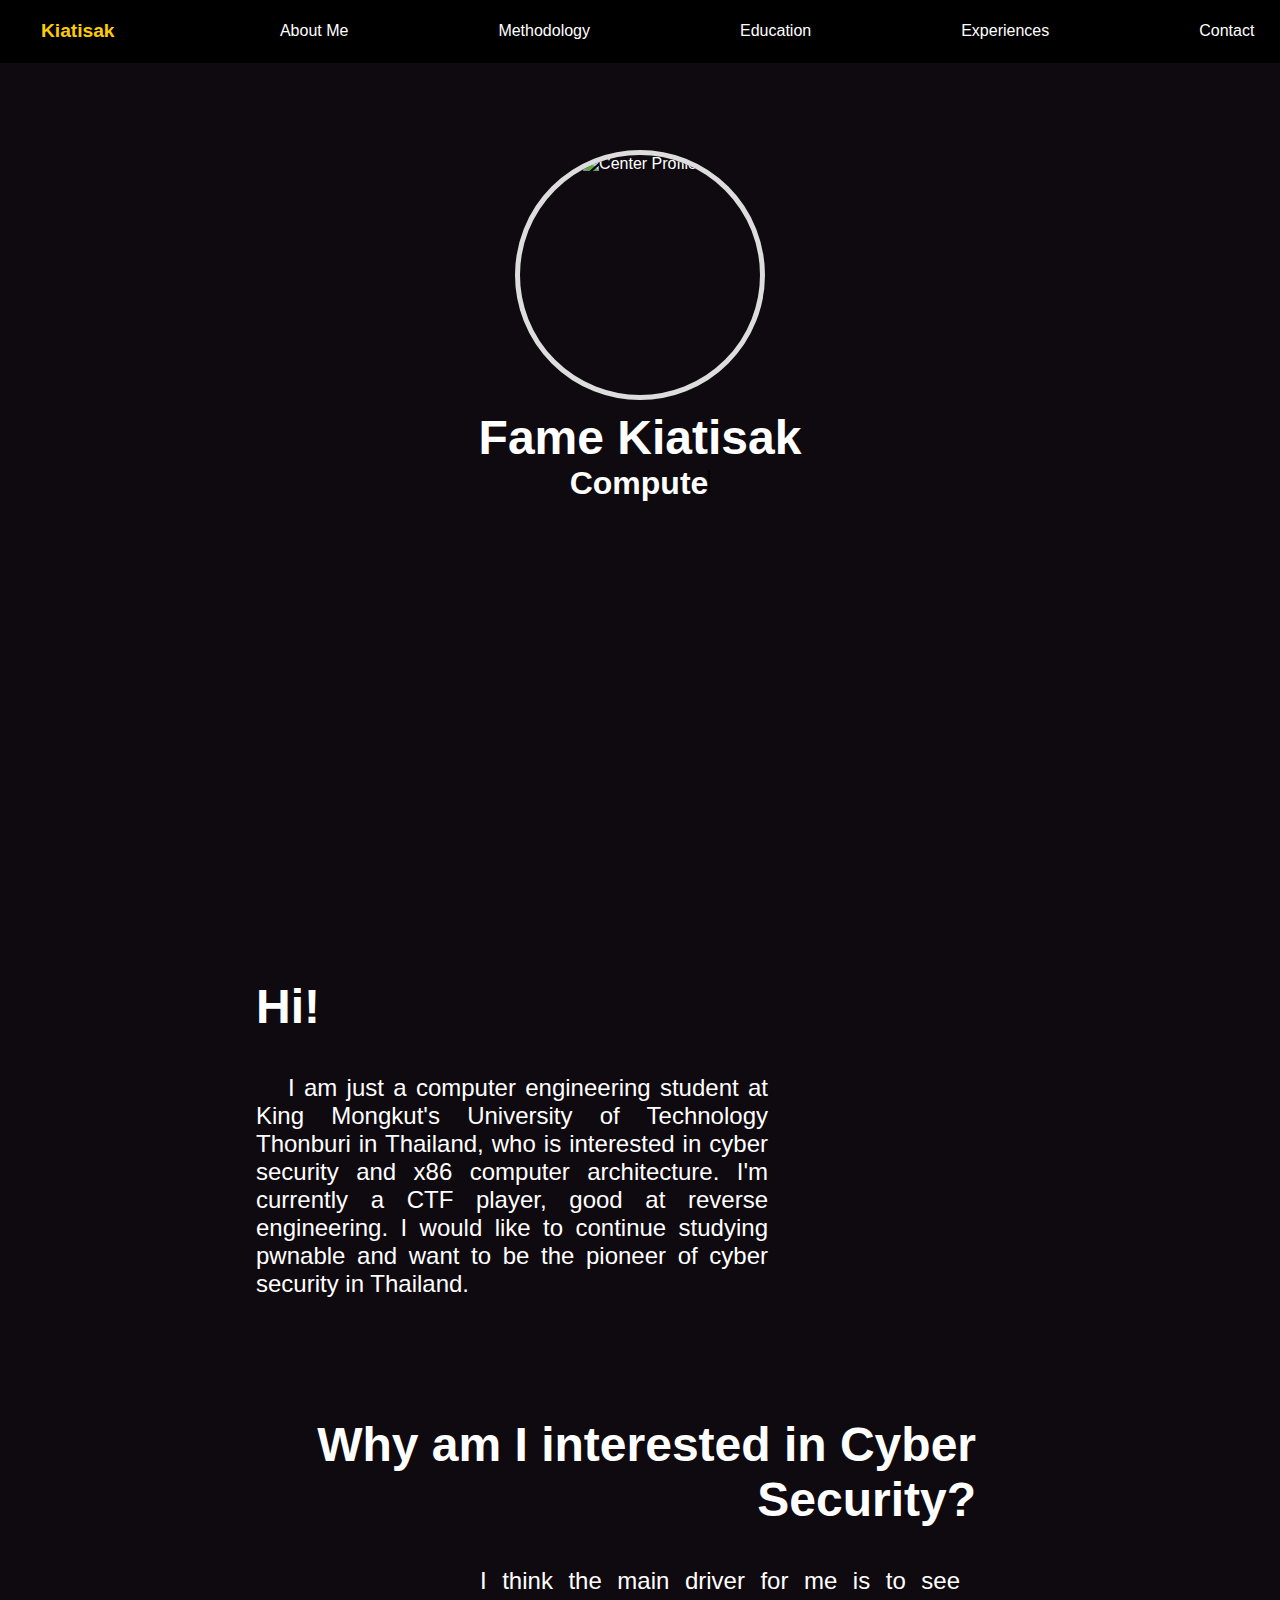
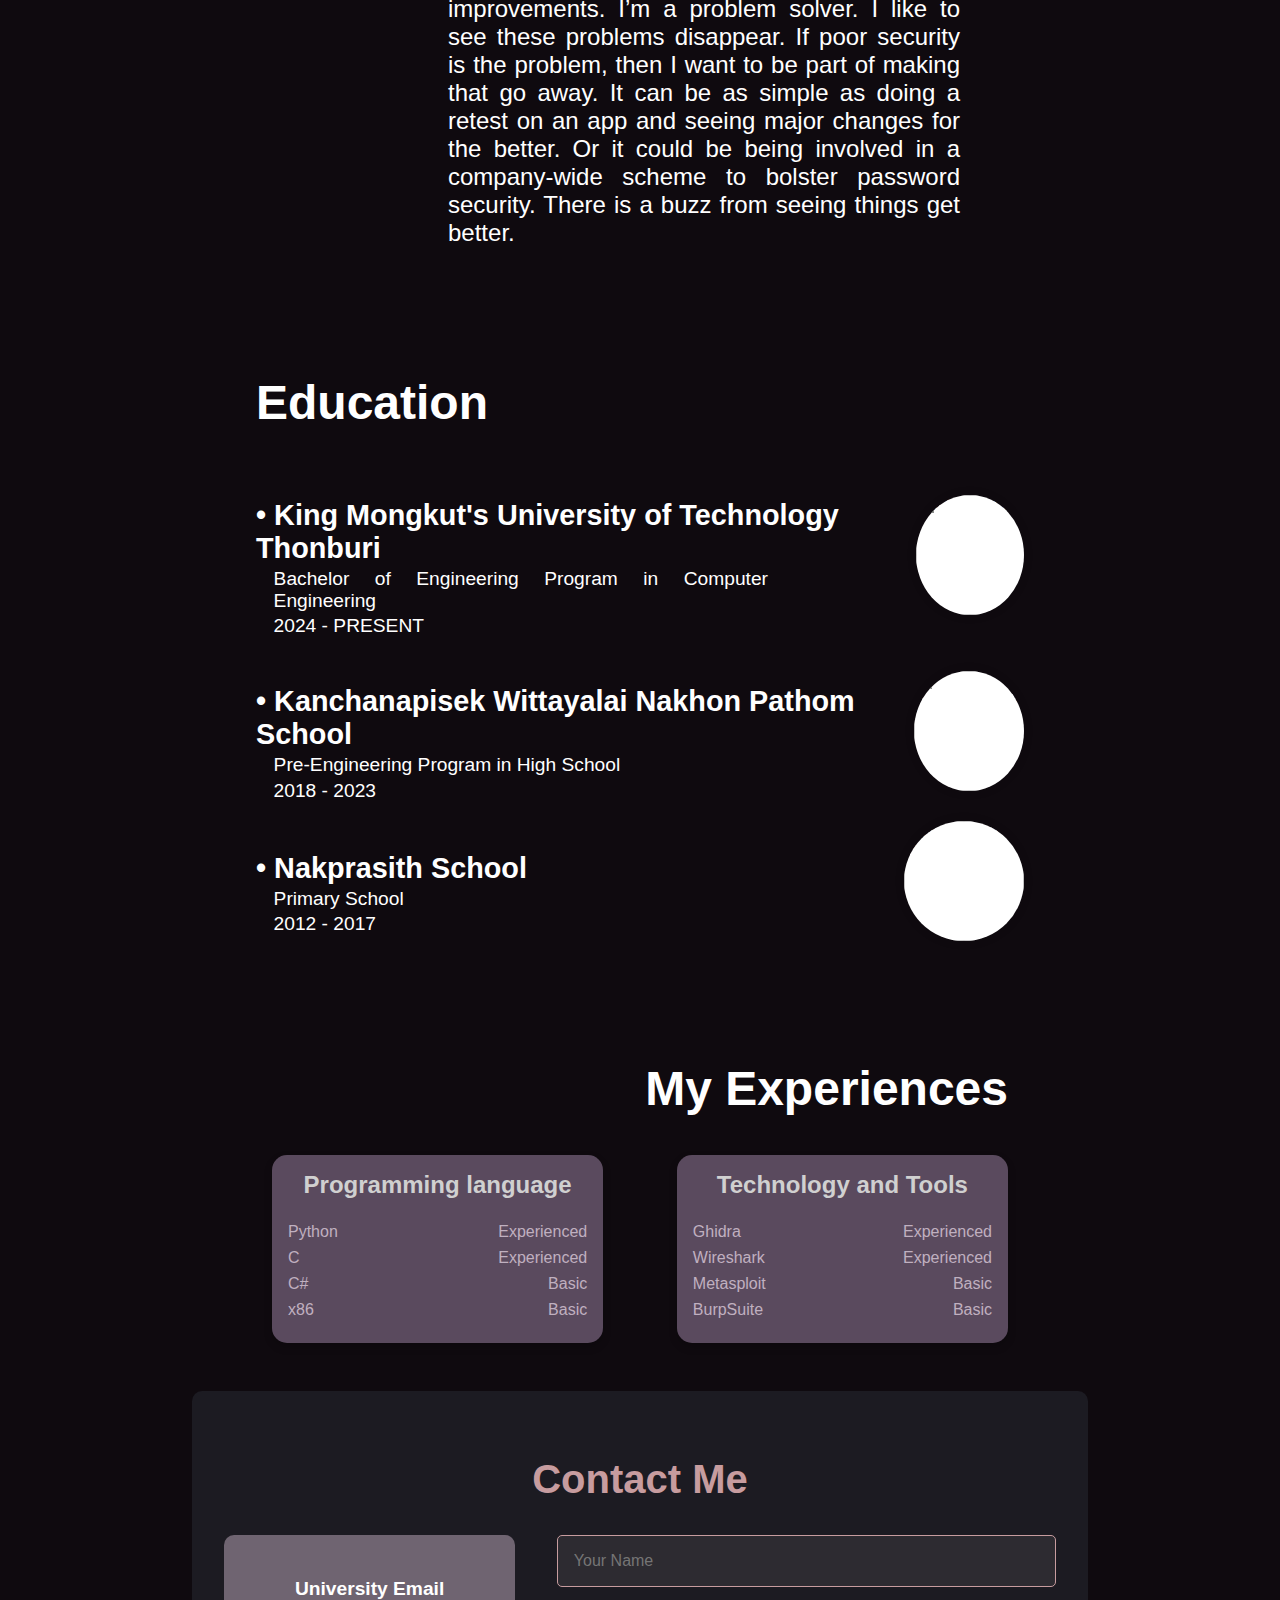
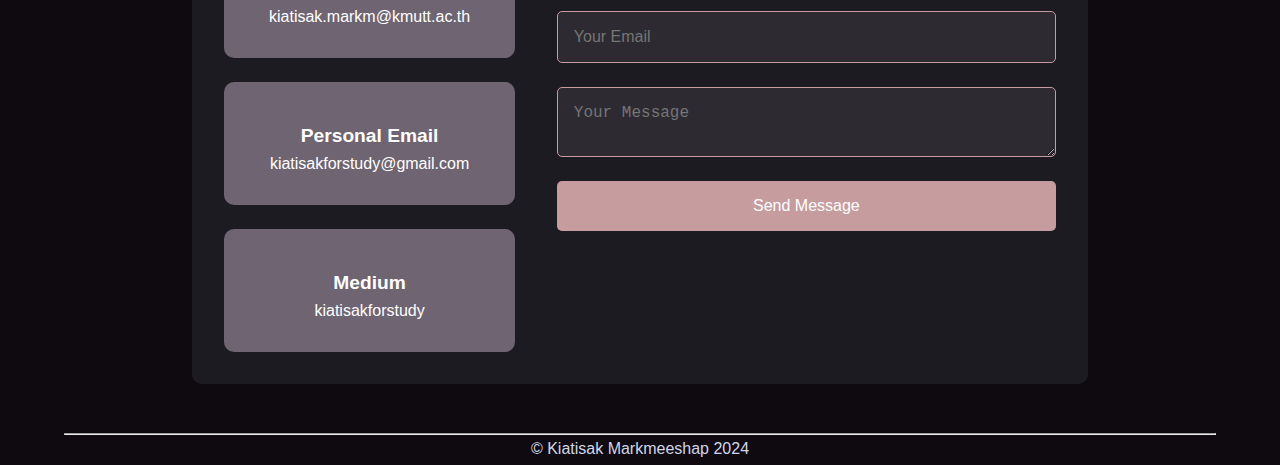
==== html.html @ 9ab9a5ba "Add files via upload" ====
<html lang="en">
<head>
    <meta charset="UTF-8">
    <meta name="viewport" content="width=device-width, initial-scale=1.0">
    <link href="style.css" rel="stylesheet">
    <title>Kiatisakk</title>
</head>

<body>
    <nav class="nav-contain">
        <a href="/html.html">
            <div class="nav-header">Kiatisak</div>
        </a>
        <a href="#about-me">About Me</a>
        <a href="#methodology">Methodology</a>
        <a href="#education">Education</a>
        <a href="#skills">Experiences</a>
        <a href="#contact">Contact</a>
    </nav>

    <div class="bg-image">
        <div class="content">
            <div class="center-image">
                <img src="src/cat.jpg" alt="Center Profile">
            </div>
            <h1 class="fame-center">Fame Kiatisak</h1>
            <h2 class="role-center"><span id="typed"></span><span class="cursor"></span></h2>
        </div>
    </div>

    <div class="about-me" id="about-me">
        <div class="about-me-header">
            <h2>Hi!</h2>
        </div>
        <div class="about-me-p">
            <p>I am just a computer engineering student at King Mongkut's University of Technology Thonburi in Thailand, who is interested in cyber security and x86 computer architecture. I'm currently a CTF player, good at reverse engineering. I would like to continue studying pwnable and want to be the pioneer of cyber security in Thailand.</p>
        </div>
    </div>

    <div class="methodology-para" id="methodology">
        <div class="methodology">
            <div class="methodology-header">
                <h2>Why am I interested in Cyber Security?</h2>
            </div>
            <div class="methodology-p">
                <p>I think the main driver for me is to see improvements. I’m a problem solver. I like to see these problems disappear. If poor security is the problem, then I want to be part of making that go away. It can be as simple as doing a retest on an app and seeing major changes for the better. Or it could be being involved in a company-wide scheme to bolster password security. There is a buzz from seeing things get better.</p>
            </div>
        </div>
    </div>

    <div class="edu" id="education">
        <div class="edu-header">
            <h2>Education</h2>
        </div>
        <div class="edu-p">
            <div class="edu-item">
                <div class="edu-p1">
                    <h3>• King Mongkut's University of Technology Thonburi</h3>
                    <p>Bachelor of Engineering Program in Computer Engineering</p>
                    <p>2024 - PRESENT</p>
                </div>
                <img class="edu-logo" src="src/logo1.png" alt="KMUTT Logo">
            </div>
            <div class="edu-item">
                <div class="edu-p2">
                    <h3>• Kanchanapisek Wittayalai Nakhon Pathom School</h3>
                    <p>Pre-Engineering Program in High School</p>
                    <p>2018 - 2023</p>
                </div>
                <img class="edu-logo" src="src/logo2.png" alt="Kanchanapisek School Logo">
            </div>
            <div class="edu-item">
                <div class="edu-p3">
                    <h3>• Nakprasith School</h3>
                    <p>Primary School</p>
                    <p>2012 - 2017</p>
                </div>
                <img class="edu-logo" src="src/logo3.png" alt="Nakprasith School Logo">
            </div>
        </div>
    </div>

    <div class="skill" id="skills">
        <h2>My Experiences</h2>
        <div class="skill-container">
            <div class="skill-category">
                <h3>Programming language</h3>
                <div class="skill-item">
                    <span>Python</span><span>Experienced</span>
                </div>
                <div class="skill-item">
                    <span>C</span><span>Experienced</span>
                </div>
                <div class="skill-item">
                    <span>C#</span><span>Basic</span>
                </div>
                <div class="skill-item">
                    <span>x86</span><span>Basic</span>
                </div>
            </div>
            <div class="skill-category">
                <h3>Technology and Tools</h3>
                <div class="skill-item">
                    <span>Ghidra</span><span>Experienced</span>
                </div>
                <div class="skill-item">
                    <span>Wireshark</span><span>Experienced</span>
                </div>
                <div class="skill-item">
                    <span>Metasploit</span><span>Basic</span>
                </div>
                <div class="skill-item">
                    <span>BurpSuite</span><span>Basic</span>
                </div>
            </div>
        </div>
    </div>

    <div class="contact" id="contact">
        <div class="contact-head">
            <h2>Contact Me</h2>
        </div>
        <div class="contact-container">
            <div class="contact-info">
                <div class="contact-item">
                    <i class="fa fa-envelope"></i>
                    <p>University Email</p>
                    <span><a href="mailto:kiatisak.markm@kmutt.ac.th">kiatisak.markm@kmutt.ac.th</a></span>
                </div>
                <div class="contact-item">
                    <i class="fa fa-messenger"></i>
                    <p>Personal Email</p>
                    <span><a href="mailto:kiatisakforstudy@gmail.com">kiatisakforstudy@gmail.com</a></span>
                </div>
                <div class="contact-item">
                    <i class="fa fa-linkedin"></i>
                    <p>Medium</p>
                    <span><a href="https://medium.com/@kiatisakforstudy" target="_blank">kiatisakforstudy</a></span>
                </div>
            </div>
            <div class="contact-form">
                <input type="text" id="name" placeholder="Your Name">
                <input type="email" id="email" placeholder="Your Email">
                <textarea id="message" class="ms" placeholder="Your Message"></textarea>
                <button onclick="sendEmail()">Send Message</button>
            </div>
        </div>
    </div>

    <footer class="footer-contain">
        <hr class="footer-line">
        <span class="footer-copyright">© Kiatisak Markmeeshap 2024</span>
    </footer>
    <script src="script.js"></script>
</body>
</html>
---- style.css ----
* {
    -moz-box-sizing: border-box;
    box-sizing: border-box;
}

body, html {
    padding: 0;
    margin: 0;
    font-family: Ubuntu, sans-serif;
    color: #fff;
    overflow-x: hidden;
    scroll-behavior: smooth;
    background-color: #0f0a0f;
}

h1 {
    margin: 10px;
    font-size: 3rem;
    text-align: center;
}

p {
    display: block;
    margin-block-start: 1em;
    margin-block-end: 1em;
    margin-inline-start: 0px;
    margin-inline-end: 0px;
    unicode-bidi: isolate;
}

h2 {
    display: block;
    font-size: 2em;
    margin-block-start: 0.83em;
    margin-block-end: 0.83em;
    margin-inline-start: 0px;
    margin-inline-end: 0px;
    font-weight: bold;
    unicode-bidi: isolate;
}

.content h2 {
    display: block;
    font-size: 2em;
    margin-inline-start: 0px;
    margin-inline-end: 0px;
    font-weight: bold;
    unicode-bidi: isolate;
    text-align: center;
}

.bg-image {
    background-image: url("/src/image.png");
    height: 99vh;
    width: 100vw;
    background-attachment: fixed;
    background-position: 50%;
    background-repeat: no-repeat;
    background-size: cover;
    display: grid;
    grid-template-rows: 20% 60% 20%;
    grid-template-areas:
        "none"
        "title"
        "none2";
}

.fame-center {
    margin-top: 0;
    margin-bottom: auto;
    grid-area: name;
}

.role-center {
    grid-area: subtext;
    margin-top: 0;
    margin-bottom: auto;
}

.center-image {
    width: 250px;
    height: 250px;
    border-radius: 50%;
    display: flex;
    overflow: hidden;
    justify-content: center;
    border: 5px solid #ddd;
    margin: 150px auto;
    margin-bottom: 10px;
}

.content {
    height: 90vh;
}

.methodology-para {
    background-image: url("/src/image.png");
    position: relative;
    min-height: 40vh;
    background-attachment: fixed;
    background-position: 50%;
    background-repeat: no-repeat;
    background-size: cover;
}

.methodology {
    margin: 2rem 20%;
    text-align: right;
    padding: 1rem;
    color: white;
}

.methodology h2 {
    margin-right: 2rem;
    font-size: 3rem;
}

.methodology p {
    text-indent: 2rem;
    width: 40vw;
    font-size: 1.5rem;
    text-align: justify;
    word-wrap: break-word;
    white-space: pre-line;
    margin-right: 3rem;
    margin-left: auto;
}

.nav-contain {
    display: flex;
    justify-content: space-between;
    align-items: center;
    background-color: black;
    padding: 0.5em 1em;
    position: fixed;
    top: 0;
    width: 100%;
    z-index: 1000;
    transition: transform 0.3s ease-in-out, top 0.3s ease-in-out;
}

.nav-contain a {
    color: #ffffff;
    text-decoration: none;
    padding: 0.3em 0.6em;
    margin: 0;
    transition: background-color 0.3s, color 0.3s;
}

.nav-contain a:hover {
    background-color: #444444;
    border-radius: 5px;
    color: #ffcc00;
}

.nav-header {
    font-size: 1.2em;
    font-weight: bold;
    color: #ffcc00;
    background-color: black;
    padding: 0.4em 0.8em;
    border-radius: 5px;
    box-shadow: 0 2px 4px rgba(0, 0, 0, 0.2);
    margin-right: auto;
}

.about-me {
    width: 40vw;
    padding: 1rem 0;
    margin: 2rem 20%;
}

.about-me h2 {
    font-size: 3rem;
}

.about-me p {
    text-indent: 2rem;
    width: 40vw;
    margin: 1rem auto;
    font-size: 1.5rem;
    text-align: justify;
    word-wrap: break-word;
    white-space: pre-line;
}

.about-me-p {
    animation-duration: 1000ms;
    animation-timing-function: ease;
    animation-delay: 100ms;
    animation-name: animation-580wcl;
    animation-direction: normal;
    animation-fill-mode: both;
    animation-iteration-count: 1;
}

.edu {
    width: 60vw;
    padding: 1rem 0;
    margin: 2rem auto;
}

.edu h2 {
    font-size: 3rem;
}

.edu p {
    width: 40vw;
    margin: 0.2rem 0;
    padding-left: 1.1rem;
    font-size: 1.2rem;
    text-align: justify;
    word-wrap: break-word;
    white-space: pre-line;
}

.edu h3 {
    font-size: 1.8rem;
    margin-bottom: 0;
}

.edu-item {
    display: flex;
    align-items: center;
    justify-content: space-between;
    margin: 1rem 0;
}

.edu-logo {
    width: 120px;
    height: 120px;
    border-radius: 50%;
    background-color: white;
    padding: 0px;
    margin-left: 1rem;
    box-shadow: 0 0 10px rgba(0, 0, 0, 0.15);
    overflow: hidden;
    display: flex;
    justify-content: center;
    align-items: center;
}

.skill {
    margin: 2rem 20%;
    text-align: right;
    padding: 1rem;
    color: white;
}

.skill h2 {
    margin-right: 0rem;
    font-size: 3rem;
}

.skill-container {
    display: flex;
    justify-content: space-between;
}

.skill-category {
    text-align: center;
    display: inline-block;
    width: 45%;
    padding: 1rem;
    background-color: #5a4a5e;
    border-radius: 15px;
    box-shadow: 0 4px 8px rgba(0, 0, 0, 0.2);
}

.skill-category h3 {
    font-size: 1.5rem;
    color: #d0d0d0;
    margin-bottom: 1.5rem;
    margin-top: 0rem;
}

.skill-item {
    font-size: 1.2rem;
    margin-bottom: 0.5rem;
    display: flex;
    justify-content: space-between;
}

.skill-item span {
    font-size: 1rem;
    color: #c0b0c0;
}

.contact {
    width: 70vw;
    padding: 2rem;
    margin: 2rem auto;
    background-color: #1c1b22;
    border-radius: 10px;
}

.contact-head {
    text-align: center;
    margin-bottom: 2rem;
}

.contact h2 {
    font-size: 2.5rem;
    color: #c79c9f;
}

.contact-container {
    display: flex;
    justify-content: space-between;
    gap: 2rem;
    align-items: flex-start;
}

.contact-info {
    width: 35%;
    display: flex;
    flex-direction: column;
    gap: 1.5rem;
}

.contact-item {
    background-color: #6f6471;
    padding: 1.5rem;
    border-radius: 10px;
    text-align: center;
}

.contact-item p {
    font-size: 1.2rem;
    font-weight: bold;
    margin-bottom: 0.5rem;
}

.contact-item span {
    display: block;
    margin: 0.5rem 0;
}

.contact-item button {
    background-color: #c79c9f;
    border: none;
    padding: 0.75rem 1rem;
    border-radius: 5px;
    cursor: pointer;
    color: #fff;
}

.contact-form {
    width: 60%;
    display: flex;
    flex-direction: column;
    gap: 1.5rem;
}

.contact-form input,
.contact-form textarea {
    width: 100%;
    padding: 1rem;
    border: 1px solid #c79c9f;
    border-radius: 5px;
    background-color: #2d2b31;
    color: #fff;
    font-size: 1rem;
}

a {
    text-decoration: none;
    color: inherit;
}

input.ms {
    padding: 5.3rem 1rem;
}

.contact-form button {
    background-color: #c79c9f;
    border: none;
    padding: 1rem;
    border-radius: 5px;
    cursor: pointer;
    font-size: 1rem;
    color: #fff;
}

hr {
    display: block;
    margin-block-start: 0.5em;
    margin-block-end: 0.5em;
    margin-inline-start: auto;
    margin-inline-end: auto;
    unicode-bidi: isolate;
    overflow: hidden;
    border-style: inset;
    border-width: 1px;
}

.footer-copyright {
    color: #d0d6e7;
    grid-area: copyright;
    text-align: center;
    padding: .5rem;
}

.footer-contain {
    display: inline-grid;
    grid-template-columns: 20% 60% 20%;
    grid-template-rows: 1px 1rem;
    grid-template-areas: "none copyright social";
    width: 100%;
    padding: 1em 0;    
    background-color: #0f0a0f;
}

.footer-line {
    grid-column: 1 / -1;
    height: 0;
    width: 90%;
    margin: 0 auto;
}

.cursor {
    display: inline-block;
    background-color: black;
    width: 2px;
    height: 24px;
    animation: blink 0.7s steps(2, start) infinite;
}
@keyframes blink {
    to {
        visibility: hidden;
    }
}
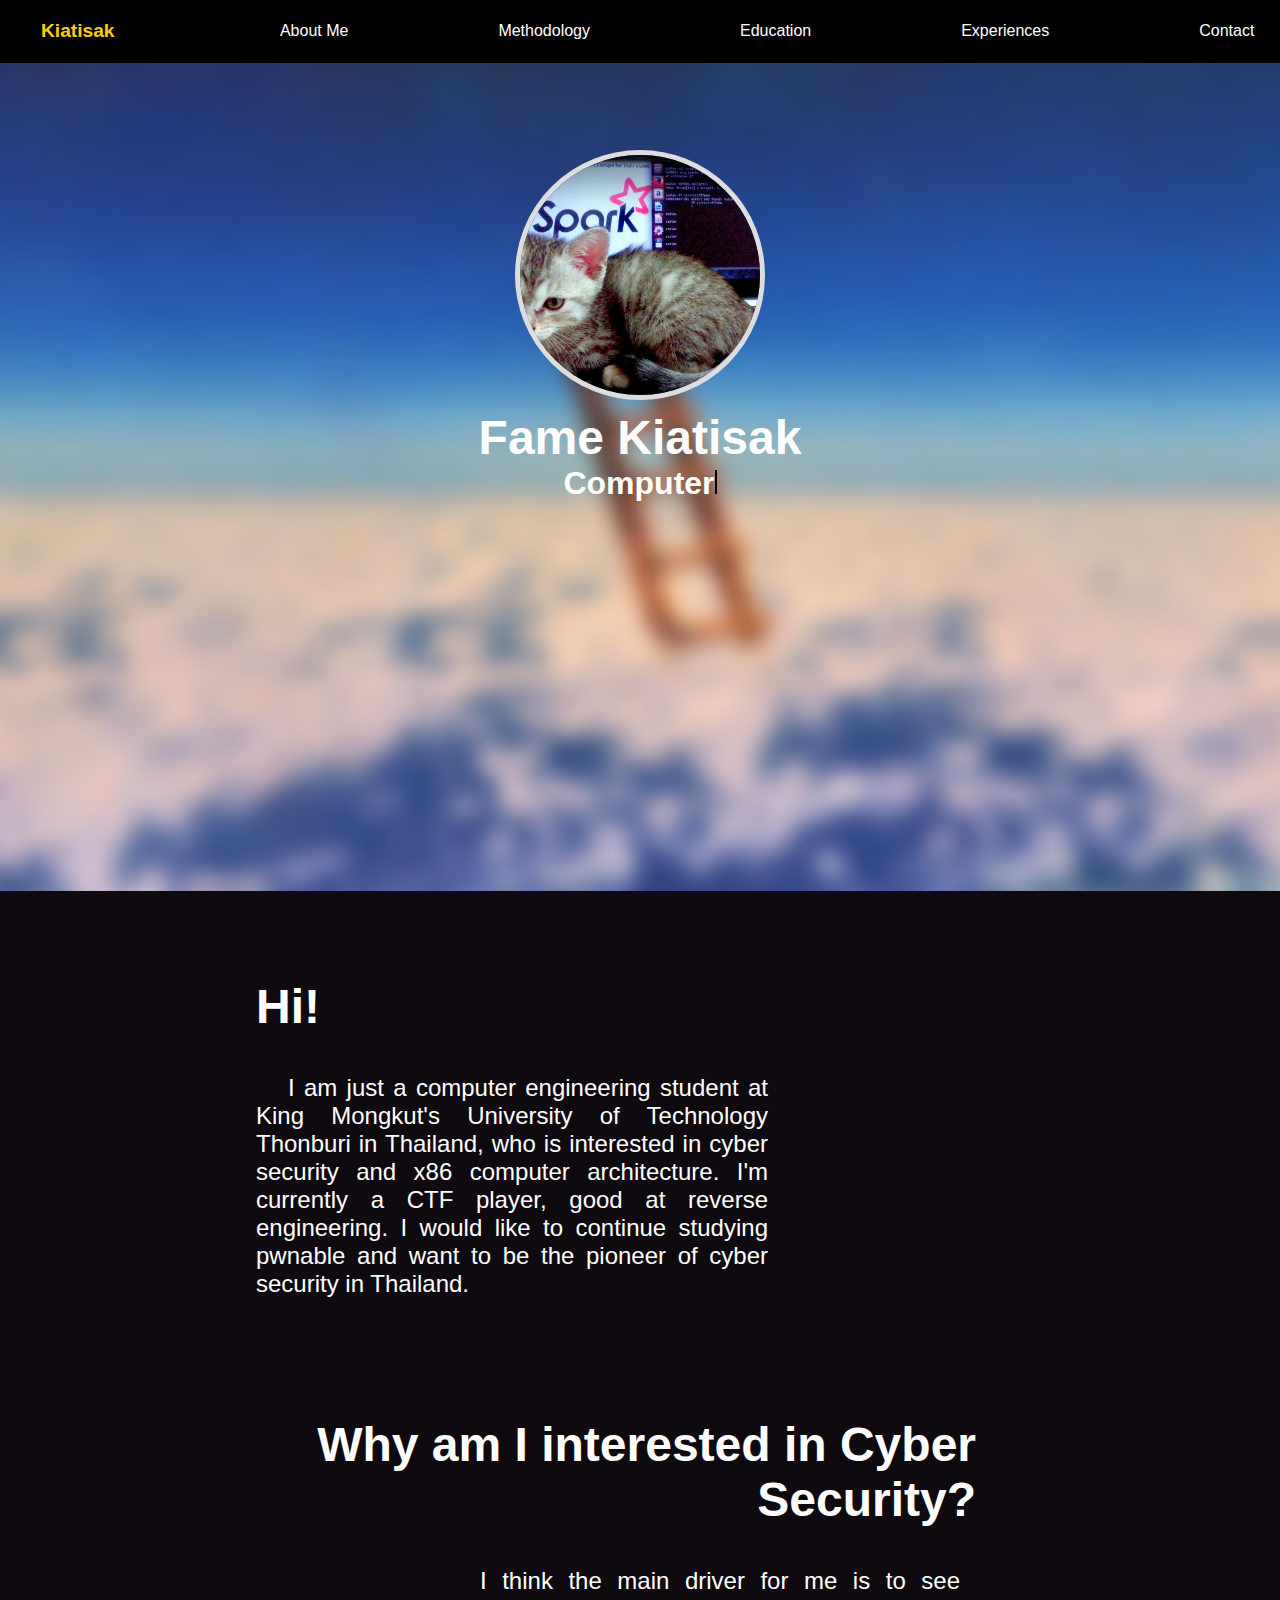
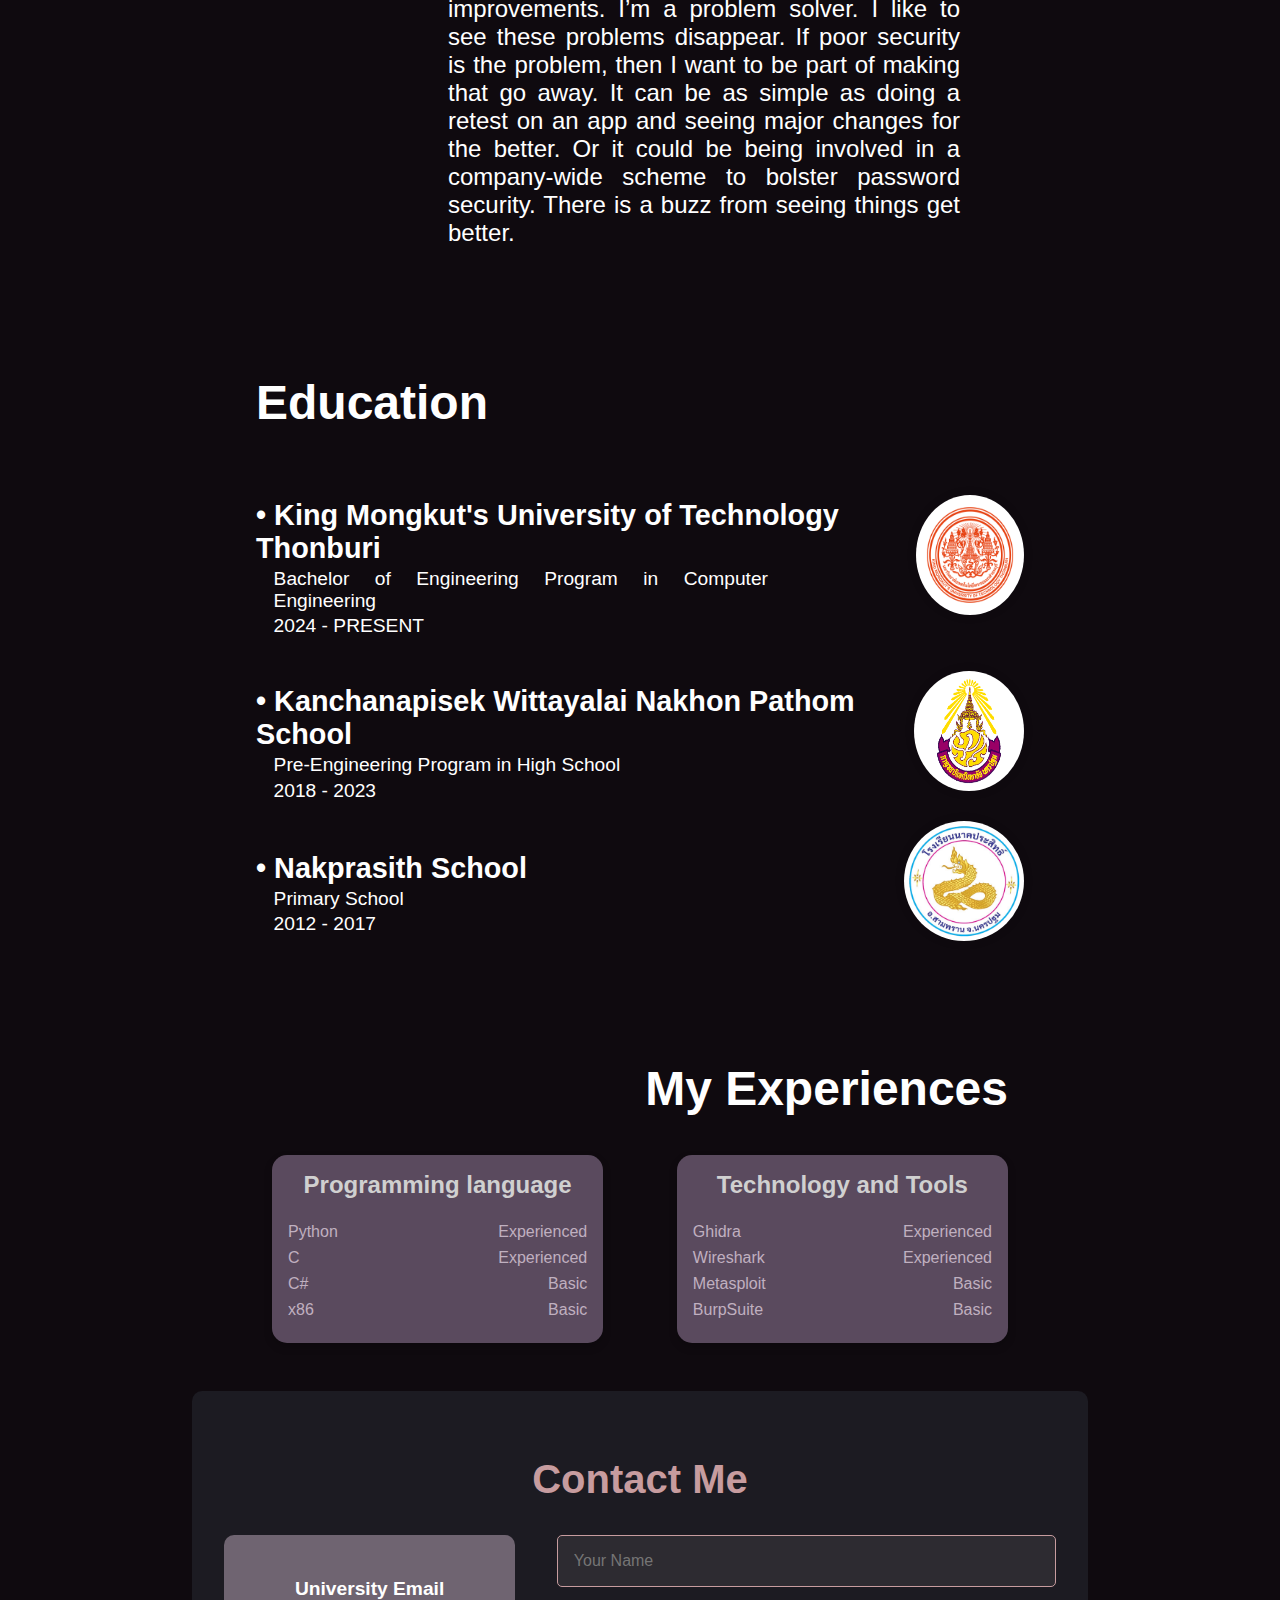
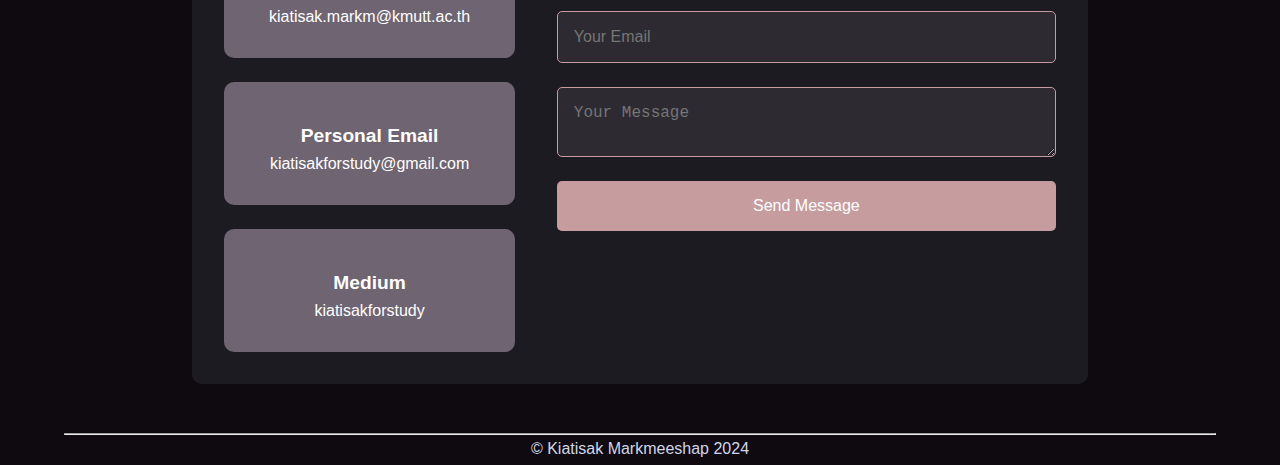
==== commit 60e2a67a: "Update html.html" ====
--- a/html.html
+++ b/html.html
@@ -8,7 +8,7 @@
 
 <body>
     <nav class="nav-contain">
-        <a href="/html.html">
+        <a href="/index.html">
             <div class="nav-header">Kiatisak</div>
         </a>
         <a href="#about-me">About Me</a>
